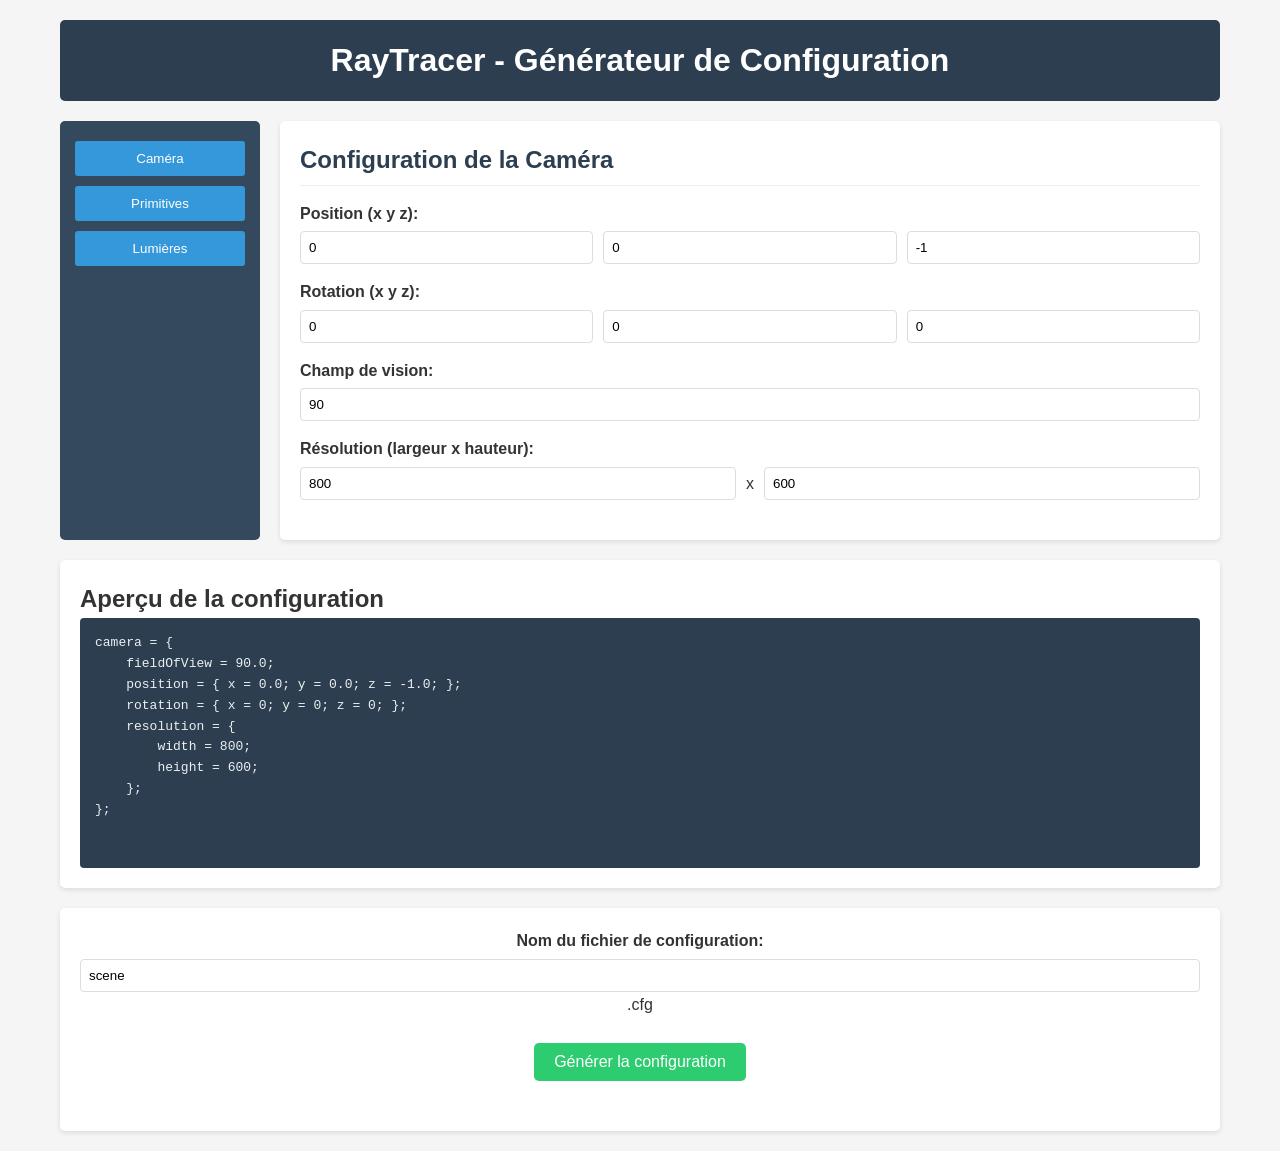
==== bonus/index.html @ d1d777ac "base .html" ====
<!DOCTYPE html>
<html lang="fr">
<head>
    <meta charset="UTF-8">
    <meta name="viewport" content="width=device-width, initial-scale=1.0">
    <title>RayTracer Configuration</title>
    <link rel="stylesheet" href="style.css">
</head>
<body>
    <div class="container">
        <header>
            <h1>RayTracer - Générateur de Configuration</h1>
        </header>

        <div class="main-content">
            <div class="sidebar">
                <button class="section-btn" data-section="camera">Caméra</button>
                <button class="section-btn" data-section="primitives">Primitives</button>
                <button class="section-btn" data-section="lights">Lumières</button>
            </div>

            <div class="editor">
                <div class="section" id="camera-section">
                    <h2>Configuration de la Caméra</h2>
                    <div class="form-group">
                        <label for="camera-position">Position (x y z):</label>
                        <div class="vector-inputs">
                            <input type="number" id="camera-position-x" step="0.1" value="0">
                            <input type="number" id="camera-position-y" step="0.1" value="0">
                            <input type="number" id="camera-position-z" step="0.1" value="-1">
                        </div>
                    </div>
                    <div class="form-group">
                        <label for="camera-rotation">Rotation (x y z):</label>
                        <div class="vector-inputs">
                            <input type="number" id="camera-rotation-x" step="0.1" value="0">
                            <input type="number" id="camera-rotation-y" step="0.1" value="0">
                            <input type="number" id="camera-rotation-z" step="0.1" value="0">
                        </div>
                    </div>
                    <div class="form-group">
                        <label for="camera-fov">Champ de vision:</label>
                        <input type="number" id="camera-fov" min="1" max="179" value="90">
                    </div>
                    <div class="form-group">
                        <label for="camera-resolution">Résolution (largeur x hauteur):</label>
                        <div class="resolution-inputs">
                            <input type="number" id="camera-resolution-width" min="1" value="800">
                            <span>x</span>
                            <input type="number" id="camera-resolution-height" min="1" value="600">
                        </div>
                    </div>
                </div>

                <div class="section hidden" id="primitives-section">
                    <h2>Configuration des Primitives</h2>
                    <div class="primitive-controls">
                        <button id="add-primitive">Ajouter une primitive</button>
                        <select id="primitive-type">
                            <option value="sphere">Sphère</option>
                            <option value="plane">Plan</option>
                            <option value="cylinder">Cylindre</option>
                            <option value="cone">Cône</option>
                            <option value="triangle">Triangle</option>
                            <option value="donut">Donut</option>
                            <option value="objfile">Fichier OBJ</option>
                        </select>
                    </div>
                    <div id="primitives-list">
                        <!-- Les primitives seront ajoutées ici dynamiquement -->
                    </div>
                </div>

                <div class="section hidden" id="lights-section">
                    <h2>Configuration des Lumières</h2>
                    <div class="light-controls">
                        <button id="add-light">Ajouter une lumière</button>
                        <select id="light-type">
                            <option value="point">Point</option>
                            <option value="directional">Directionnelle</option>
                        </select>
                    </div>
                    <div id="lights-list">
                        <!-- Les lumières seront ajoutées ici dynamiquement -->
                    </div>
                </div>
            </div>
        </div>

        <div class="preview-panel">
            <h2>Aperçu de la configuration</h2>
            <pre id="config-preview"></pre>
        </div>

        <div class="generation-panel">
            <div class="form-group">
                <label for="config-name">Nom du fichier de configuration:</label>
                <input type="text" id="config-name" value="scene">
                <span>.cfg</span>
            </div>
            <button id="generate-config">Générer la configuration</button>
            <div id="generation-message"></div>
        </div>
    </div>

    <script src="script.js"></script>
</body>
</html>
---- bonus/style.css ----
/* Style général */
* {
    margin: 0;
    padding: 0;
    box-sizing: border-box;
    font-family: 'Arial', sans-serif;
}

body {
    background-color: #f5f5f5;
    color: #333;
    line-height: 1.6;
}

.container {
    max-width: 1200px;
    margin: 0 auto;
    padding: 20px;
}

header {
    background-color: #2c3e50;
    color: white;
    padding: 15px 0;
    text-align: center;
    margin-bottom: 20px;
    border-radius: 5px;
}

/* Style de la disposition principale */
.main-content {
    display: flex;
    gap: 20px;
    margin-bottom: 20px;
}

.sidebar {
    width: 200px;
    background: #34495e;
    padding: 15px;
    border-radius: 5px;
    display: flex;
    flex-direction: column;
}

.section-btn {
    background-color: #3498db;
    color: white;
    border: none;
    padding: 10px;
    margin: 5px 0;
    cursor: pointer;
    border-radius: 3px;
    transition: background-color 0.3s;
}

.section-btn:hover {
    background-color: #2980b9;
}

.editor {
    flex-grow: 1;
    background: white;
    padding: 20px;
    border-radius: 5px;
    box-shadow: 0 2px 5px rgba(0, 0, 0, 0.1);
}

/* Sections */
.section {
    margin-bottom: 20px;
}

.section h2 {
    color: #2c3e50;
    margin-bottom: 15px;
    border-bottom: 1px solid #eee;
    padding-bottom: 5px;
}

.hidden {
    display: none;
}

/* Formulaires et inputs */
.form-group {
    margin-bottom: 15px;
}

.form-group label {
    display: block;
    margin-bottom: 5px;
    font-weight: bold;
}

input[type="text"],
input[type="number"],
select {
    width: 100%;
    padding: 8px;
    border: 1px solid #ddd;
    border-radius: 4px;
}

.vector-inputs,
.resolution-inputs,
.color-inputs {
    display: flex;
    gap: 10px;
    align-items: center;
}

.vector-inputs input,
.resolution-inputs input,
.color-inputs input {
    flex: 1;
}

/* Primitives et lumières */
.primitive-controls,
.light-controls {
    display: flex;
    gap: 10px;
    margin-bottom: 15px;
    align-items: center;
}

.primitive-item,
.light-item {
    background: #f9f9f9;
    padding: 15px;
    margin-bottom: 15px;
    border-radius: 5px;
    border-left: 4px solid #3498db;
    position: relative;
}

.primitive-item h3,
.light-item h3 {
    margin-bottom: 10px;
    color: #2c3e50;
}

.remove-btn {
    position: absolute;
    top: 5px;
    right: 5px;
    background: #e74c3c;
    color: white;
    border: none;
    width: 25px;
    height: 25px;
    border-radius: 50%;
    display: flex;
    align-items: center;
    justify-content: center;
    cursor: pointer;
}

/* Panel d'aperçu */
.preview-panel {
    background: white;
    padding: 20px;
    border-radius: 5px;
    margin-bottom: 20px;
    box-shadow: 0 2px 5px rgba(0, 0, 0, 0.1);
}

#config-preview {
    background: #2c3e50;
    color: #ecf0f1;
    padding: 15px;
    border-radius: 4px;
    white-space: pre-wrap;
    font-family: monospace;
    height: 250px;
    overflow-y: auto;
}

/* Panel de génération */
.generation-panel {
    background: white;
    padding: 20px;
    border-radius: 5px;
    box-shadow: 0 2px 5px rgba(0, 0, 0, 0.1);
    text-align: center;
}

#generate-config {
    background-color: #2ecc71;
    color: white;
    border: none;
    padding: 10px 20px;
    cursor: pointer;
    border-radius: 5px;
    font-size: 16px;
    margin-top: 10px;
}

#generate-config:hover {
    background-color: #27ae60;
}

button {
    cursor: pointer;
    background: #3498db;
    color: white;
    border: none;
    padding: 8px 15px;
    border-radius: 4px;
}

button:hover {
    background: #2980b9;
}

#generation-message {
    margin-top: 10px;
    padding: 10px;
    border-radius: 4px;
}

.success-message {
    background-color: #d4edda;
    color: #155724;
    border: 1px solid #c3e6cb;
}

.error-message {
    background-color: #f8d7da;
    color: #721c24;
    border: 1px solid #f5c6cb;
}

/* Responsive */
@media (max-width: 768px) {
    .main-content {
        flex-direction: column;
    }
    
    .sidebar {
        width: 100%;
        margin-bottom: 20px;
        flex-direction: row;
        justify-content: center;
    }
    
    .section-btn {
        margin: 0 5px;
    }
}
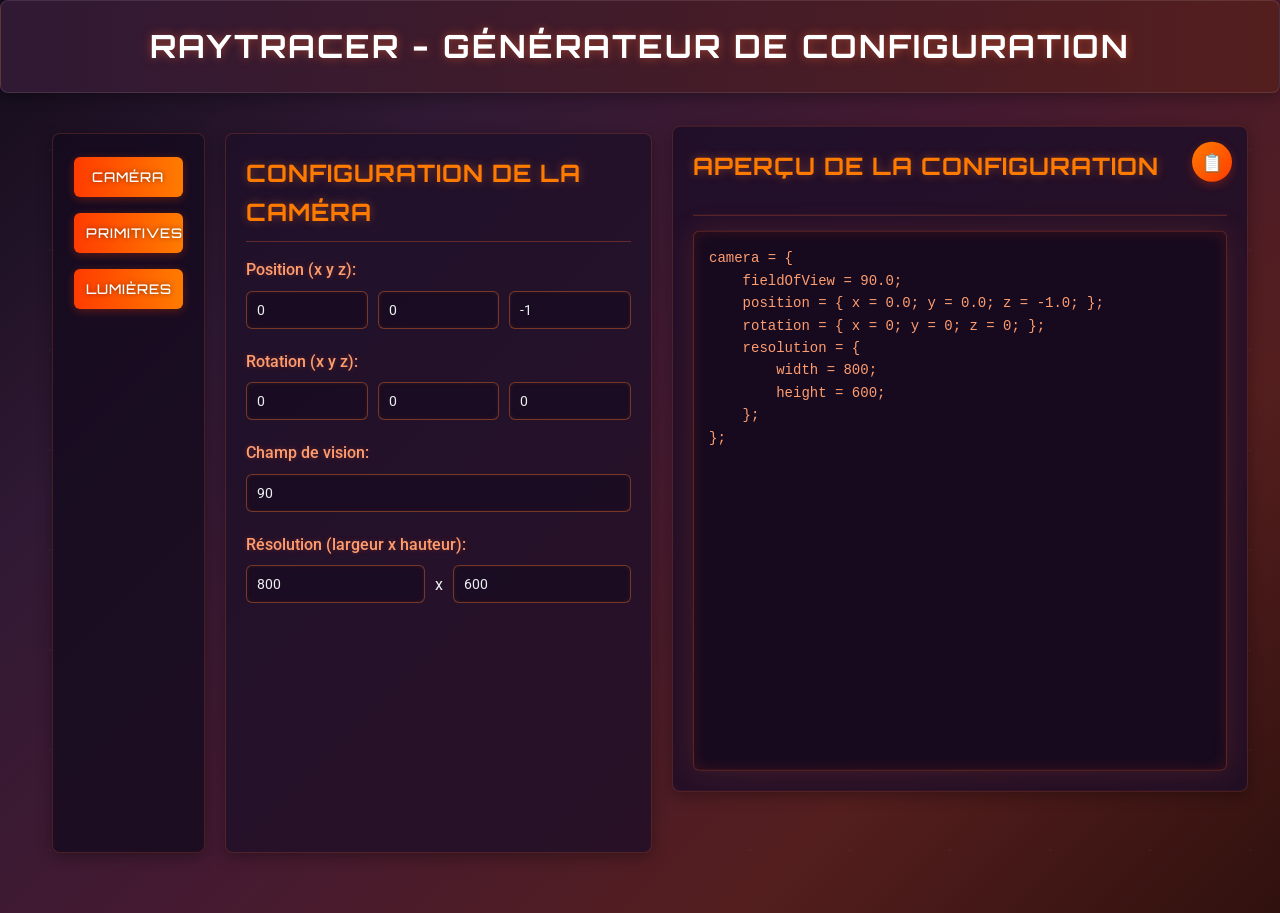
==== commit e36326ee: "bonus : site config" ====
--- a/bonus/index.html
+++ b/bonus/index.html
@@ -7,12 +7,13 @@
     <link rel="stylesheet" href="style.css">
 </head>
 <body>
+    <header>
+        <h1>RayTracer - Générateur de Configuration</h1>
+    </header>
+
     <div class="container">
-        <header>
-            <h1>RayTracer - Générateur de Configuration</h1>
-        </header>
-
-        <div class="main-content">
+        <div class="content-wrapper">
+            <div class="main-content">
             <div class="sidebar">
                 <button class="section-btn" data-section="camera">Caméra</button>
                 <button class="section-btn" data-section="primitives">Primitives</button>
@@ -63,11 +64,9 @@
                             <option value="cone">Cône</option>
                             <option value="triangle">Triangle</option>
                             <option value="donut">Donut</option>
-                            <option value="objfile">Fichier OBJ</option>
                         </select>
                     </div>
                     <div id="primitives-list">
-                        <!-- Les primitives seront ajoutées ici dynamiquement -->
                     </div>
                 </div>
 
@@ -81,26 +80,22 @@
                         </select>
                     </div>
                     <div id="lights-list">
-                        <!-- Les lumières seront ajoutées ici dynamiquement -->
                     </div>
                 </div>
             </div>
         </div>
 
+        </div>
         <div class="preview-panel">
             <h2>Aperçu de la configuration</h2>
+            <div class="preview-header">
+                <button id="copy-config" class="copy-btn" title="Copier la configuration">
+                    <span class="copy-icon">📋</span>
+                </button>
+            </div>
             <pre id="config-preview"></pre>
         </div>
-
-        <div class="generation-panel">
-            <div class="form-group">
-                <label for="config-name">Nom du fichier de configuration:</label>
-                <input type="text" id="config-name" value="scene">
-                <span>.cfg</span>
-            </div>
-            <button id="generate-config">Générer la configuration</button>
-            <div id="generation-message"></div>
-        </div>
+    </div>
     </div>
 
     <script src="script.js"></script>
--- a/bonus/style.css
+++ b/bonus/style.css
@@ -1,15 +1,33 @@
 /* Style général */
+@import url('https://fonts.googleapis.com/css2?family=Orbitron:wght@400;500;600;700&family=Roboto:wght@300;400;500&display=swap');
+
 * {
     margin: 0;
     padding: 0;
     box-sizing: border-box;
-    font-family: 'Arial', sans-serif;
+    font-family: 'Roboto', sans-serif;
 }
 
 body {
-    background-color: #f5f5f5;
-    color: #333;
+    background: linear-gradient(135deg, #120c1a 0%, #301934 25%, #451a31 50%, #541e1e 75%, #30110d 100%);
+    color: #ecf0f1;
     line-height: 1.6;
+    min-height: 100vh;
+    overflow-x: hidden;
+    position: relative;
+}
+
+body::before {
+    content: '';
+    position: absolute;
+    top: 0;
+    left: 0;
+    width: 100%;
+    height: 100%;
+    background-image: url("data:image/svg+xml,%3Csvg width='100' height='100' viewBox='0 0 100 100' xmlns='http://www.w3.org/2000/svg'%3E%3Ccircle cx='50' cy='50' r='1' fill='%23ffffff' fill-opacity='0.15'/%3E%3C/svg%3E");
+    opacity: 0.3;
+    pointer-events: none;
+    z-index: -1;
 }
 
 .container {
@@ -19,12 +37,24 @@
 }
 
 header {
-    background-color: #2c3e50;
-    color: white;
-    padding: 15px 0;
+    background: linear-gradient(90deg, #301934 0%, #541e1e 100%);
+    color: white;
+    padding: 20px 0;
     text-align: center;
     margin-bottom: 20px;
-    border-radius: 5px;
+    border-radius: 8px;
+    box-shadow: 0 4px 15px rgba(0, 0, 0, 0.3);
+    border: 1px solid rgba(255, 255, 255, 0.1);
+    width: 100%;
+    position: relative;
+    z-index: 101; /* Au-dessus du panneau de prévisualisation */
+}
+
+header h1 {
+    font-family: 'Orbitron', sans-serif;
+    text-transform: uppercase;
+    letter-spacing: 2px;
+    text-shadow: 0 0 10px rgba(255, 100, 50, 0.5);
 }
 
 /* Style de la disposition principale */
@@ -36,34 +66,51 @@
 
 .sidebar {
     width: 200px;
-    background: #34495e;
+    background: rgba(20, 10, 30, 0.8);
     padding: 15px;
-    border-radius: 5px;
+    border-radius: 8px;
     display: flex;
     flex-direction: column;
+    /* justify-content: center; */
+    box-shadow: 0 4px 15px rgba(0, 0, 0, 0.3);
+    border: 1px solid rgba(255, 100, 50, 0.2);
 }
 
 .section-btn {
-    background-color: #3498db;
+    background: linear-gradient(90deg, #ff3c00 0%, #ff7b00 100%);
     color: white;
     border: none;
-    padding: 10px;
-    margin: 5px 0;
+    padding: 12px;
+    margin: 8px auto;
     cursor: pointer;
-    border-radius: 3px;
-    transition: background-color 0.3s;
+    border-radius: 6px;
+    transition: all 0.3s;
+    text-transform: uppercase;
+    font-family: 'Orbitron', sans-serif;
+    font-weight: 500;
+    letter-spacing: 1px;
+    text-shadow: 0 0 5px rgba(0, 0, 0, 0.5);
+    box-shadow: 0 2px 10px rgba(255, 60, 0, 0.3);
+    align-self: center;
+    width: 90%;
+    text-align: center;
 }
 
 .section-btn:hover {
-    background-color: #2980b9;
+    background: linear-gradient(90deg, #ff5722 0%, #ff9800 100%);
+    transform: translateY(-2px);
+    box-shadow: 0 4px 15px rgba(255, 60, 0, 0.5);
 }
 
 .editor {
     flex-grow: 1;
-    background: white;
+    background: rgba(30, 15, 40, 0.8);
     padding: 20px;
-    border-radius: 5px;
-    box-shadow: 0 2px 5px rgba(0, 0, 0, 0.1);
+    border-radius: 8px;
+    box-shadow: 0 4px 15px rgba(0, 0, 0, 0.3);
+    border: 1px solid rgba(255, 100, 50, 0.2);
+    height: 80vh;
+    overflow-y: auto;
 }
 
 /* Sections */
@@ -72,10 +119,14 @@
 }
 
 .section h2 {
-    color: #2c3e50;
+    color: #ff7b00;
     margin-bottom: 15px;
-    border-bottom: 1px solid #eee;
-    padding-bottom: 5px;
+    border-bottom: 1px solid rgba(255, 100, 50, 0.3);
+    padding-bottom: 10px;
+    font-family: 'Orbitron', sans-serif;
+    text-transform: uppercase;
+    letter-spacing: 1px;
+    text-shadow: 0 0 10px rgba(255, 120, 50, 0.4);
 }
 
 .hidden {
@@ -84,22 +135,37 @@
 
 /* Formulaires et inputs */
 .form-group {
-    margin-bottom: 15px;
+    margin-bottom: 20px;
 }
 
 .form-group label {
     display: block;
-    margin-bottom: 5px;
-    font-weight: bold;
+    margin-bottom: 8px;
+    font-weight: 500;
+    color: #ff9d6f;
+    text-shadow: 0 0 5px rgba(255, 100, 50, 0.3);
 }
 
 input[type="text"],
 input[type="number"],
 select {
     width: 100%;
-    padding: 8px;
-    border: 1px solid #ddd;
-    border-radius: 4px;
+    padding: 10px;
+    background: rgba(20, 10, 30, 0.6);
+    border: 1px solid rgba(255, 120, 50, 0.4);
+    border-radius: 6px;
+    color: #ecf0f1;
+    font-size: 14px;
+    transition: all 0.3s;
+    box-shadow: 0 0 5px rgba(255, 100, 0, 0.1) inset;
+}
+
+input[type="text"]:focus,
+input[type="number"]:focus,
+select:focus {
+    outline: none;
+    border-color: rgba(255, 120, 50, 0.8);
+    box-shadow: 0 0 10px rgba(255, 120, 50, 0.3);
 }
 
 .vector-inputs,
@@ -121,31 +187,150 @@
 .light-controls {
     display: flex;
     gap: 10px;
+    margin-bottom: 20px;
+    align-items: center;
+}
+
+.primitive-controls button,
+.light-controls button {
+    background: linear-gradient(90deg, #ff3c00 0%, #ff7b00 100%);
+    padding: 12px 20px;
+    font-family: 'Orbitron', sans-serif;
+    font-weight: 500;
+    text-transform: uppercase;
+    letter-spacing: 1px;
+    border-radius: 6px;
+    box-shadow: 0 4px 10px rgba(255, 60, 0, 0.3);
+    transition: all 0.3s;
+}
+
+.primitive-controls button:hover,
+.light-controls button:hover {
+    transform: translateY(-2px);
+    box-shadow: 0 6px 15px rgba(255, 60, 0, 0.5);
+}
+
+.primitive-controls select,
+.light-controls select {
+    background: rgba(40, 20, 60, 0.8);
+    border: 1px solid rgba(255, 120, 50, 0.4);
+}
+
+.primitives-list,
+.lights-list {
+    display: grid;
+    grid-template-columns: repeat(auto-fill, minmax(150px, 1fr));
+    gap: 15px;
+}
+
+/* Style pour le récapitulatif des primitives et lumières */
+.recap-section {
+    margin-top: 30px;
+}
+
+.recap-section h3 {
+    color: #ff9d6f;
     margin-bottom: 15px;
-    align-items: center;
+    font-family: 'Orbitron', sans-serif;
+    text-transform: uppercase;
+    letter-spacing: 1px;
+}
+
+.recap-grid {
+    display: grid;
+    grid-template-columns: repeat(auto-fill, minmax(180px, 1fr));
+    gap: 15px;
+}
+
+/* Style pour l'éditeur de primitive ou lumière */
+#primitive-editor-container,
+#light-editor-container {
+    background: rgba(50, 25, 75, 0.7);
+    padding: 20px;
+    margin: 20px 0;
+    border-radius: 8px;
+    border: 1px solid rgba(255, 120, 50, 0.4);
+    box-shadow: 0 5px 15px rgba(0, 0, 0, 0.3);
+}
+
+.form-buttons {
+    display: flex;
+    gap: 10px;
+    justify-content: center;
+    margin-top: 20px;
+}
+
+.form-buttons button {
+    background: linear-gradient(90deg, #ff3c00 0%, #ff7b00 100%);
+    padding: 10px 20px;
+    border: none;
+    color: white;
+    border-radius: 6px;
+    font-family: 'Orbitron', sans-serif;
+    font-weight: 500;
+    text-transform: uppercase;
+    transition: all 0.3s;
+    box-shadow: 0 3px 10px rgba(255, 60, 0, 0.3);
+    cursor: pointer;
+}
+
+.form-buttons button:hover {
+    transform: translateY(-2px);
+    box-shadow: 0 5px 15px rgba(255, 60, 0, 0.5);
 }
 
 .primitive-item,
 .light-item {
-    background: #f9f9f9;
+    background: rgba(40, 20, 60, 0.6);
     padding: 15px;
-    margin-bottom: 15px;
-    border-radius: 5px;
-    border-left: 4px solid #3498db;
+    border-radius: 8px;
+    border: 1px solid rgba(255, 120, 50, 0.4);
     position: relative;
+    transition: all 0.3s;
+    box-shadow: 0 4px 10px rgba(0, 0, 0, 0.3);
+    cursor: pointer;
+    overflow: hidden;
+    display: flex;
+    flex-direction: column;
+    align-items: center;
+    text-align: center;
+}
+
+.primitive-item:hover,
+.light-item:hover {
+    transform: translateY(-3px);
+    box-shadow: 0 8px 15px rgba(255, 100, 50, 0.3);
+    border-color: rgba(255, 120, 50, 0.8);
+    background: rgba(50, 25, 75, 0.7);
 }
 
 .primitive-item h3,
 .light-item h3 {
     margin-bottom: 10px;
-    color: #2c3e50;
+    color: #ff9d6f;
+    font-family: 'Orbitron', sans-serif;
+    text-align: center;
+}
+
+.primitive-item p,
+.light-item p {
+    margin: 5px 0;
+    font-size: 12px;
+    color: #ecf0f1;
+}
+
+.primitive-icon,
+.light-icon {
+    font-size: 30px;
+    margin-bottom: 10px;
+    color: #ff7b00;
 }
 
 .remove-btn {
     position: absolute;
     top: 5px;
     right: 5px;
-    background: #e74c3c;
+    background: linear-gradient(135deg, #e74c3c, #c0392b);
     color: white;
     border: none;
     width: 25px;
@@ -159,77 +344,308 @@
 
 /* Panel d'aperçu */
 .preview-panel {
-    background: white;
+    background: rgba(30, 15, 40, 0.85);
     padding: 20px;
-    border-radius: 5px;
+    border-radius: 8px;
     margin-bottom: 20px;
-    box-shadow: 0 2px 5px rgba(0, 0, 0, 0.1);
+    box-shadow: 0 4px 15px rgba(0, 0, 0, 0.3);
+    border: 1px solid rgba(255, 100, 50, 0.2);
+    position: fixed;
+    right: 2.5%;
+    top: 51%;
+    transform: translateY(-50%);
+    width: 45%;
+    height: auto;
+    max-height: 90vh;
+    overflow-y: auto;
+    z-index: 100;
+}
+
+.preview-panel h2 {
+    color: #ff7b00;
+    margin-bottom: 10px;
+    padding-bottom: 10px;
+    font-family: 'Orbitron', sans-serif;
+    text-transform: uppercase;
+    letter-spacing: 1px;
+    text-shadow: 0 0 10px rgba(255, 120, 50, 0.4);
+    text-align: center;
+    display: inline-block;
+}
+
+.preview-header {
+    display: flex;
+    justify-content: space-between;
+    align-items: center;
+    padding-bottom: 10px;
+    border-bottom: 1px solid rgba(255, 100, 50, 0.3);
+    margin-bottom: 15px;
+}
+
+.copy-btn {
+    width: 40px;
+    height: 40px;
+    background: linear-gradient(135deg, #ff7b00, #ff3c00);
+    border: none;
+    border-radius: 50%;
+    display: flex;
+    align-items: center;
+    justify-content: center;
+    cursor: pointer;
+    transition: all 0.3s;
+    box-shadow: 0 3px 10px rgba(255, 60, 0, 0.3);
+    position: absolute;
+    top: 15px;
+    right: 15px;
+    z-index: 2;
+}
+
+.copy-btn:hover {
+    transform: scale(1.1);
+    box-shadow: 0 5px 15px rgba(255, 60, 0, 0.5);
+}
+
+.copy-icon {
+    font-size: 18px;
+    color: white;
 }
 
 #config-preview {
-    background: #2c3e50;
-    color: #ecf0f1;
+    background: rgba(20, 10, 30, 0.8);
+    color: #ff9d6f;
     padding: 15px;
-    border-radius: 4px;
+    border-radius: 6px;
     white-space: pre-wrap;
-    font-family: monospace;
-    height: 250px;
+    font-family: 'Courier New', monospace;
+    height: 60vh;
     overflow-y: auto;
+    border: 1px solid rgba(255, 100, 50, 0.3);
+    box-shadow: 0 0 15px rgba(255, 60, 0, 0.15) inset, 0 0 30px rgba(255, 100, 50, 0.15);
+    font-size: 14px;
+    transition: all 0.3s ease;
 }
 
 /* Panel de génération */
+.generation-wrapper {
+    width: 100%;
+    position: fixed;
+    bottom: 0;
+    left: 0;
+    right: 0;
+    z-index: 102;
+    padding: 0 20px 20px 20px;
+}
+
 .generation-panel {
-    background: white;
+    background: rgba(30, 15, 40, 0.95);
     padding: 20px;
-    border-radius: 5px;
-    box-shadow: 0 2px 5px rgba(0, 0, 0, 0.1);
-    text-align: center;
-}
-
-#generate-config {
-    background-color: #2ecc71;
+    border-radius: 8px 8px 0 0;
+    box-shadow: 0 -4px 15px rgba(0, 0, 0, 0.3);
+    border: 1px solid rgba(255, 100, 50, 0.2);
+    border-bottom: none;
+    text-align: center;
+    max-width: 1000px;
+    margin: 0 auto;
+}
+
+#generate-config:hover {
+    transform: translateY(-3px);
+    box-shadow: 0 8px 20px rgba(255, 87, 34, 0.6);
+}
+
+button {
+    cursor: pointer;
+    background: linear-gradient(90deg, #ff5722 0%, #ff9800 100%);
     color: white;
     border: none;
     padding: 10px 20px;
-    cursor: pointer;
-    border-radius: 5px;
-    font-size: 16px;
+    border-radius: 6px;
+    font-weight: 500;
+    box-shadow: 0 3px 10px rgba(255, 60, 0, 0.3);
+    transition: all 0.3s;
+}
+
+button:hover {
+    transform: translateY(-2px);
+    box-shadow: 0 5px 15px rgba(255, 60, 0, 0.5);
+}
+
+#generation-message {
+    margin-top: 15px;
+    padding: 12px;
+    border-radius: 6px;
+    font-family: 'Orbitron', sans-serif;
+    text-transform: uppercase;
+    letter-spacing: 1px;
+    font-size: 14px;
+    text-shadow: 0 0 5px rgba(0, 0, 0, 0.3);
+    box-shadow: 0 3px 10px rgba(0, 0, 0, 0.2);
+    transition: all 0.3s;
+}
+
+.success-message {
+    background: rgba(46, 204, 113, 0.2);
+    color: #2ecc71;
+    border: 1px solid rgba(46, 204, 113, 0.5);
+}
+
+.error-message {
+    background: rgba(231, 76, 60, 0.2);
+    color: #ff5e57;
+    border: 1px solid rgba(231, 76, 60, 0.5);
+}
+
+.generation-panel .form-group {
+    display: flex;
+    align-items: center;
+    justify-content: center;
+    margin-bottom: 15px;
+}
+
+.generation-panel label {
+    color: #ff9d6f;
+    font-family: 'Orbitron', sans-serif;
+    margin-right: 10px;
+    text-shadow: 0 0 5px rgba(255, 100, 50, 0.3);
+}
+
+.generation-panel input[type="text"] {
+    background: rgba(20, 10, 30, 0.8);
+    border: 1px solid rgba(255, 120, 50, 0.4);
+    color: #ecf0f1;
+    padding: 10px;
+    max-width: 200px;
+    border-radius: 6px 0 0 6px;
+    box-shadow: 0 0 10px rgba(255, 120, 50, 0.2) inset;
+}
+
+.generation-panel input[type="text"]:focus {
+    border-color: rgba(255, 120, 50, 0.8);
+    box-shadow: 0 0 15px rgba(255, 120, 50, 0.3);
+    outline: none;
+}
+
+.generation-panel span {
+    background: rgba(40, 20, 60, 0.8);
+    color: #ff9d6f;
+    padding: 10px;
+    border-radius: 0 6px 6px 0;
+    border: 1px solid rgba(255, 120, 50, 0.4);
+    border-left: none;
+}
+
+/* Styles pour les éléments récapitulatifs */
+.primitive-recap-item, 
+.light-recap-item {
+    background: rgba(40, 20, 60, 0.7);
+    border: 1px solid rgba(255, 120, 50, 0.4);
+    border-radius: 8px;
+    padding: 15px;
+    position: relative;
+    transition: all 0.3s;
+    box-shadow: 0 4px 10px rgba(0, 0, 0, 0.3);
+    display: flex;
+    flex-direction: column;
+    align-items: center;
+}
+
+.primitive-recap-item:hover,
+.light-recap-item:hover {
+    transform: translateY(-3px);
+    box-shadow: 0 8px 15px rgba(255, 100, 50, 0.3);
+    border-color: rgba(255, 120, 50, 0.8);
+}
+
+.primitive-icon, 
+.light-icon {
+    font-size: 32px;
+    margin-bottom: 10px;
+    color: #ff7b00;
+    text-shadow: 0 0 10px rgba(255, 123, 0, 0.5);
+}
+
+.primitive-recap-item h4, 
+.light-recap-item h4 {
+    color: #ff9d6f;
+    margin: 5px 0;
+    font-family: 'Orbitron', sans-serif;
+    letter-spacing: 1px;
+    text-align: center;
+}
+
+.primitive-recap-item .properties,
+.light-recap-item .properties {
     margin-top: 10px;
-}
-
-#generate-config:hover {
-    background-color: #27ae60;
-}
-
-button {
-    cursor: pointer;
-    background: #3498db;
+    font-size: 12px;
+    color: #ecf0f1;
+    text-align: center;
+}
+
+.edit-btn,
+.duplicate-btn {
+    position: absolute;
+    width: 25px;
+    height: 25px;
+    border-radius: 50%;
+    display: flex;
+    align-items: center;
+    justify-content: center;
+    font-size: 12px;
+    transition: all 0.3s;
+}
+
+.edit-btn {
+    bottom: 5px;
+    right: 5px;
+    background: linear-gradient(135deg, #3498db, #2980b9);
     color: white;
     border: none;
-    padding: 8px 15px;
-    border-radius: 4px;
-}
-
-button:hover {
-    background: #2980b9;
-}
-
-#generation-message {
-    margin-top: 10px;
-    padding: 10px;
-    border-radius: 4px;
-}
-
-.success-message {
-    background-color: #d4edda;
-    color: #155724;
-    border: 1px solid #c3e6cb;
-}
-
-.error-message {
-    background-color: #f8d7da;
-    color: #721c24;
-    border: 1px solid #f5c6cb;
+}
+
+.duplicate-btn {
+    bottom: 5px;
+    left: 5px;
+    background: linear-gradient(135deg, #9b59b6, #8e44ad);
+    color: white;
+    border: none;
+}
+
+.edit-btn:hover,
+.duplicate-btn:hover {
+    transform: scale(1.1);
+}
+
+/* Icônes spécifiques pour chaque type de primitive */
+.sphere-icon::before { content: "●"; }
+.plane-icon::before { content: "▬"; }
+.cylinder-icon::before { content: "⌭"; }
+.cone-icon::before { content: "▼"; }
+.triangle-icon::before { content: "△"; }
+.donut-icon::before { content: "◎"; }
+.point-light-icon::before { content: "☀"; }
+.directional-light-icon::before { content: "→"; }
+
+/* Ajustement pour la prévisualisation du côté droit */
+.container {
+    max-width: 50%;
+    margin-left: 2.5%;
+    margin-right: auto;
+    padding: 20px 20px 40px 20px;
+}
+
+@media (max-width: 1200px) {
+    .preview-panel {
+        position: static;
+        width: 100%;
+        transform: none;
+        margin-bottom: 20px;
+    }
+    
+    .content-wrapper {
+        max-width: 100%;
+        margin: 0 auto;
+        padding: 20px;
+    }
 }
 
 /* Responsive */
@@ -248,4 +664,8 @@
     .section-btn {
         margin: 0 5px;
     }
-}
+    
+    .recap-grid {
+        grid-template-columns: repeat(auto-fill, minmax(140px, 1fr));
+    }
+}
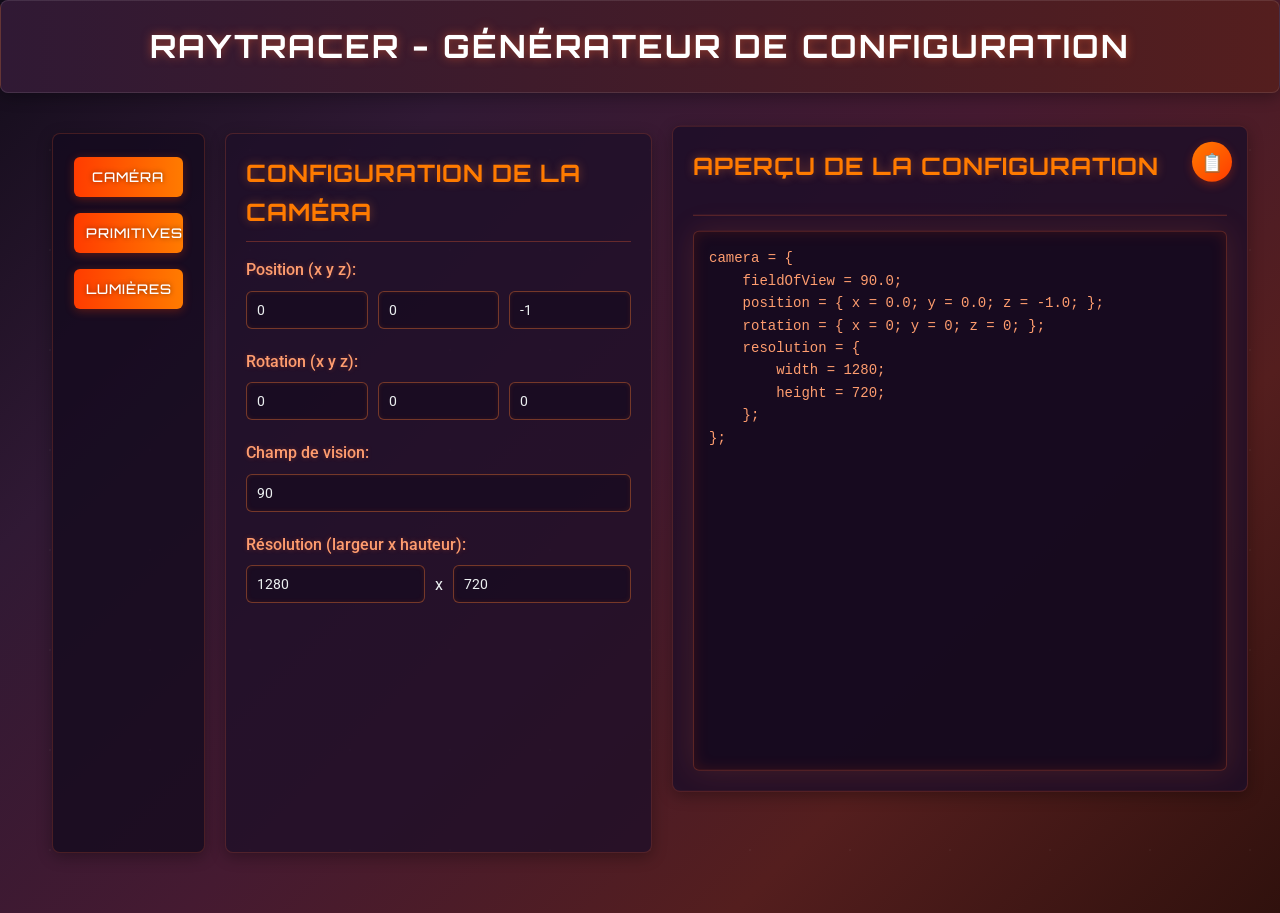
==== commit 75151f5e: "Update" ====
--- a/bonus/index.html
+++ b/bonus/index.html
@@ -46,9 +46,9 @@
                     <div class="form-group">
                         <label for="camera-resolution">Résolution (largeur x hauteur):</label>
                         <div class="resolution-inputs">
-                            <input type="number" id="camera-resolution-width" min="1" value="800">
+                            <input type="number" id="camera-resolution-width" min="1" value="1280">
                             <span>x</span>
-                            <input type="number" id="camera-resolution-height" min="1" value="600">
+                            <input type="number" id="camera-resolution-height" min="1" value="720">
                         </div>
                     </div>
                 </div>
@@ -62,7 +62,6 @@
                             <option value="plane">Plan</option>
                             <option value="cylinder">Cylindre</option>
                             <option value="cone">Cône</option>
-                            <option value="triangle">Triangle</option>
                             <option value="donut">Donut</option>
                         </select>
                     </div>
--- a/bonus/style.css
+++ b/bonus/style.css
@@ -620,7 +620,6 @@
 .plane-icon::before { content: "▬"; }
 .cylinder-icon::before { content: "⌭"; }
 .cone-icon::before { content: "▼"; }
-.triangle-icon::before { content: "△"; }
 .donut-icon::before { content: "◎"; }
 .point-light-icon::before { content: "☀"; }
 .directional-light-icon::before { content: "→"; }
